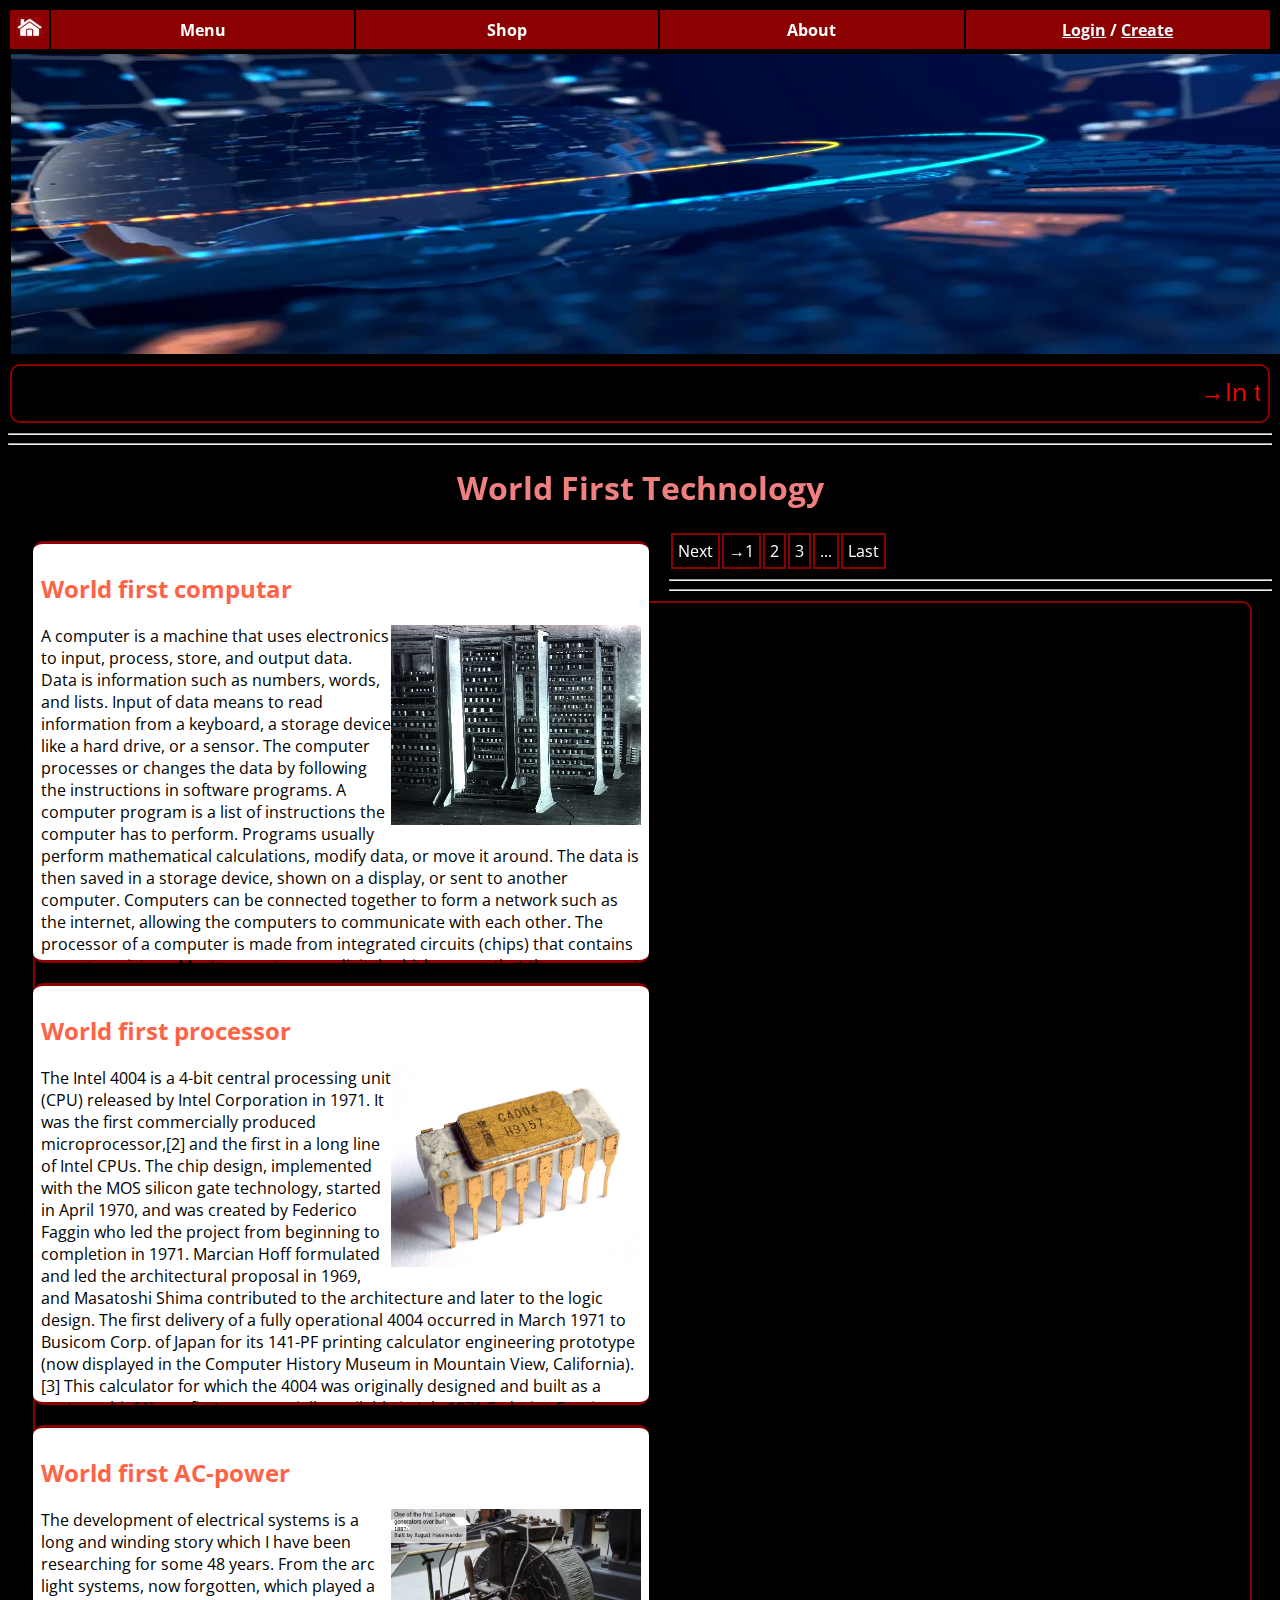
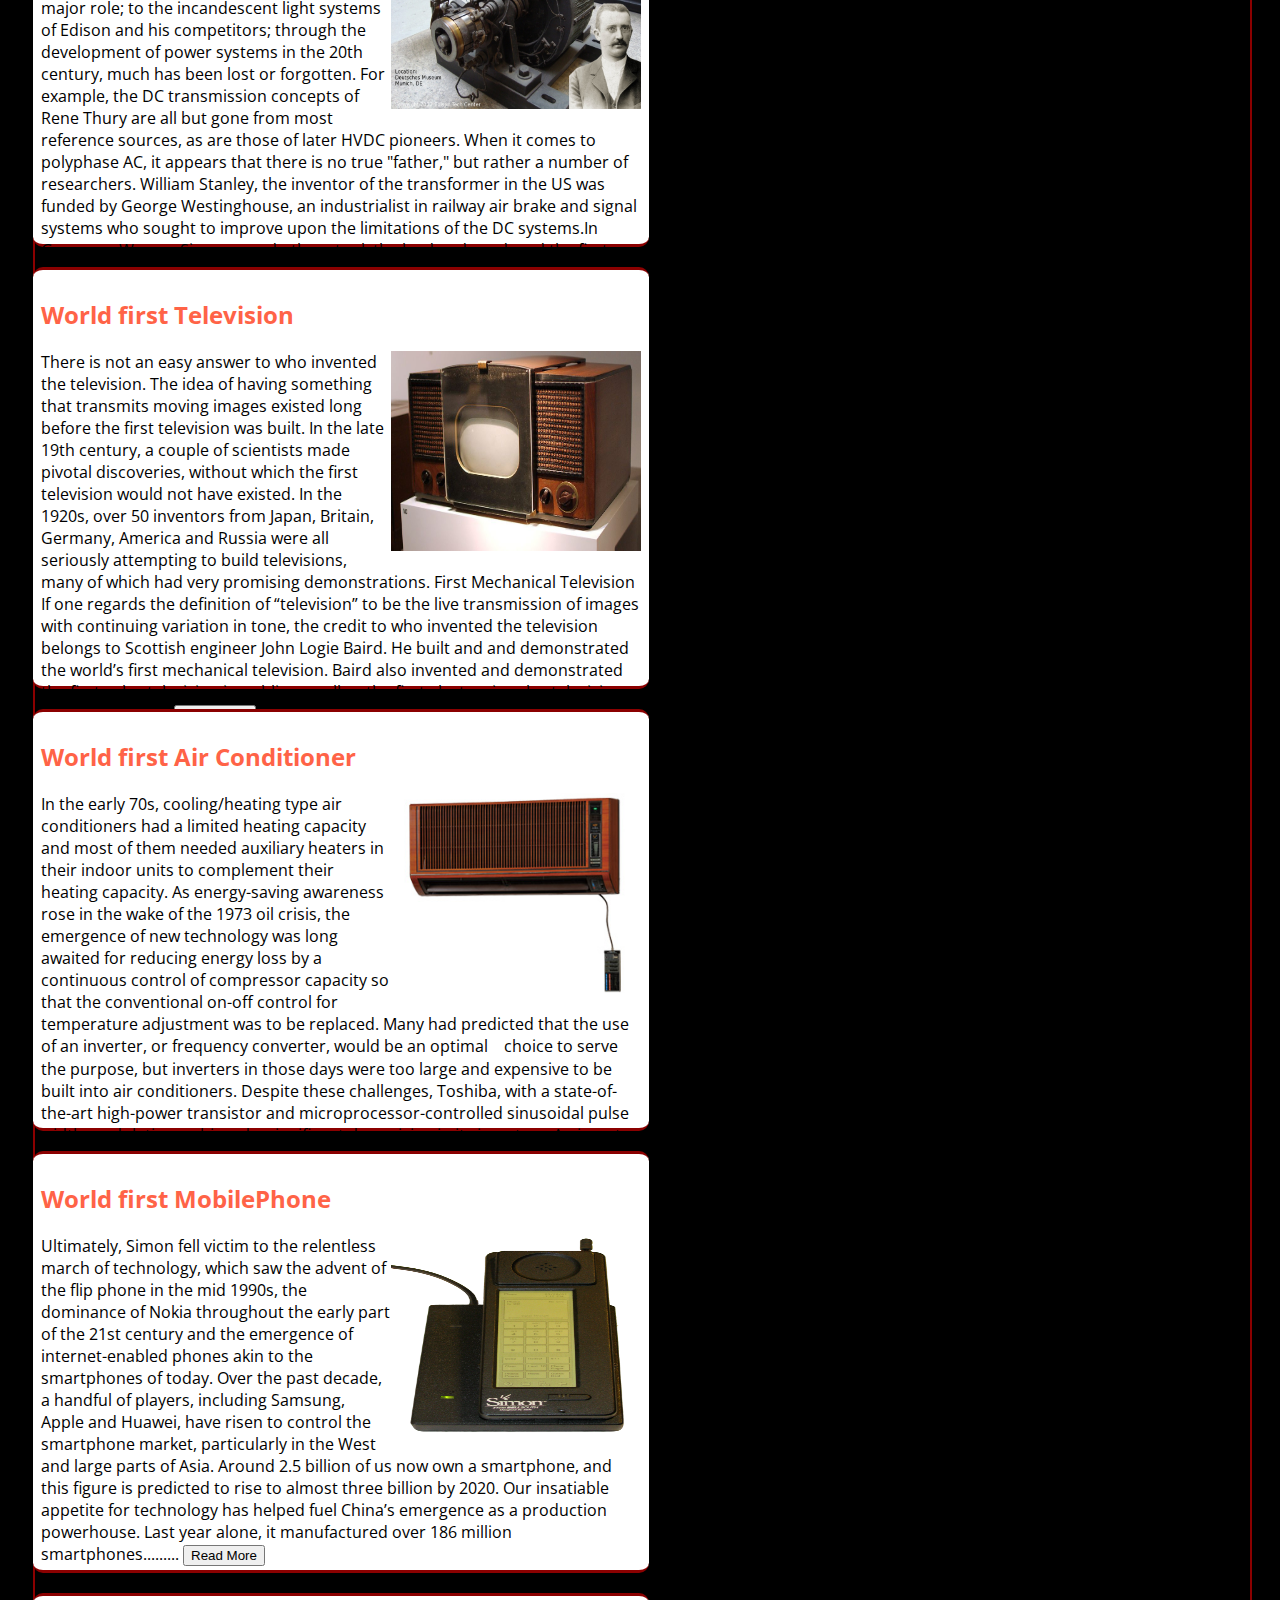
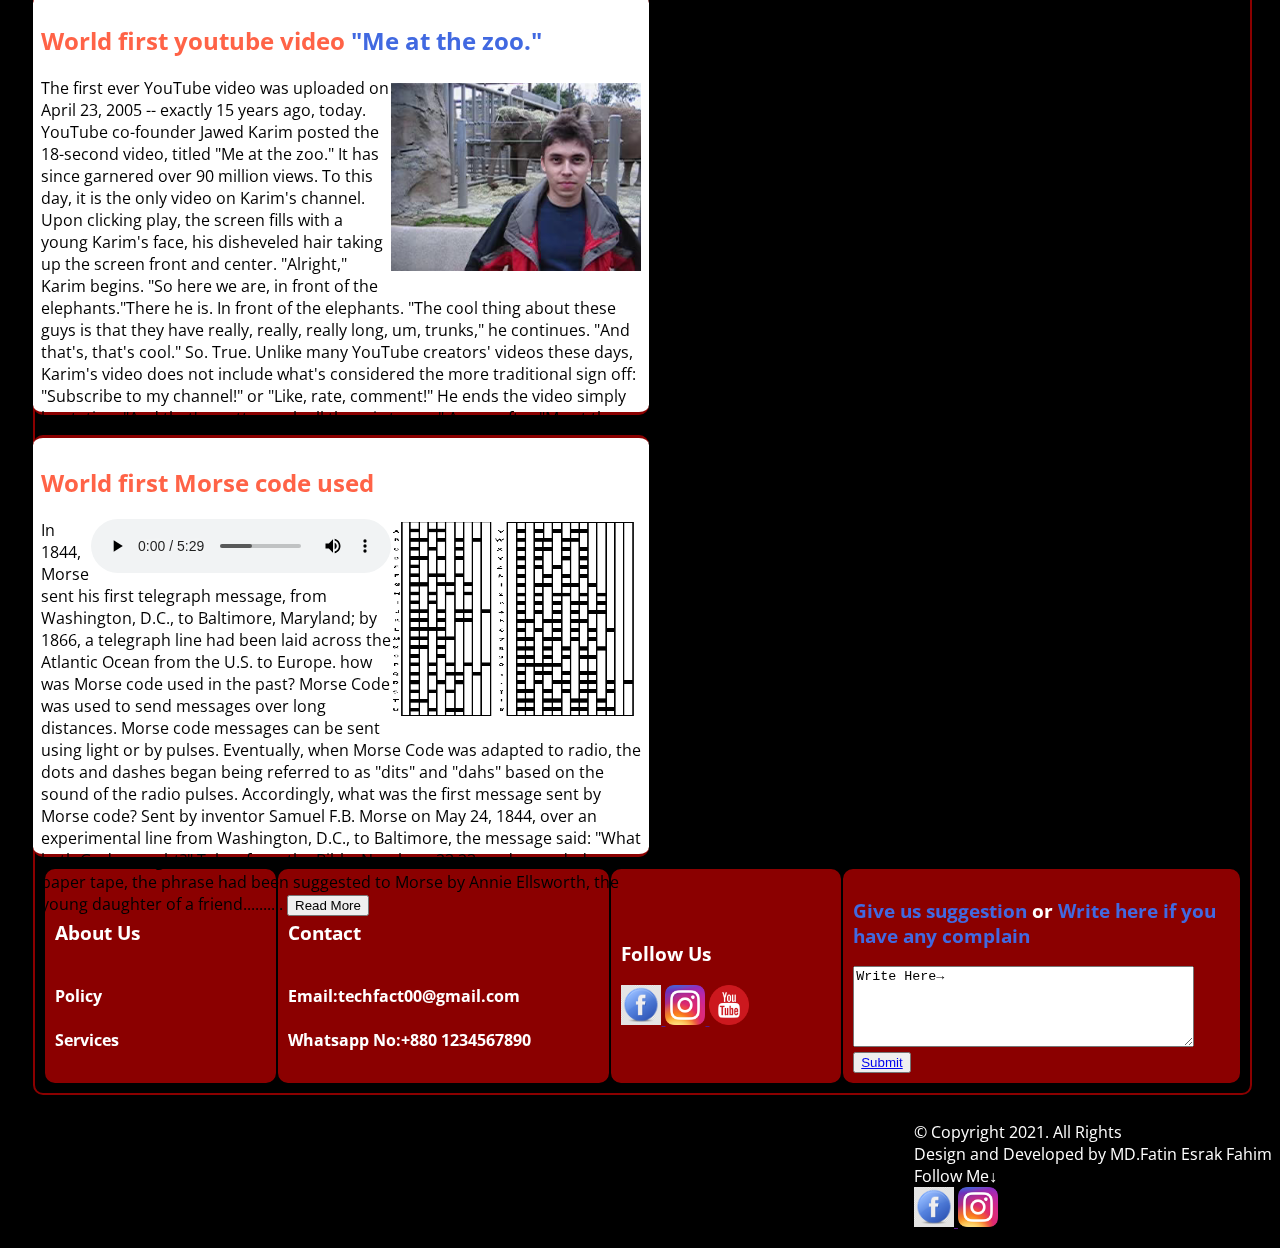
==== index.html @ de0692ca "firstcommit" ====
<!DOCTYPE html>
<html>
  <head>
    <title>
      Tech Fact
    </title>
    <link rel="icon" href="images/logo/logo.jpg" type="image" size="16*16">
    <link rel="stylesheet" href="css/index.css">
    <link rel="preconnect" href="https://fonts.googleapis.com">
    <link rel="preconnect" href="https://fonts.gstatic.com" crossorigin>
    <link href="https://fonts.googleapis.com/css2?family=Open+Sans+Condensed:wght@300&display=swap" rel="stylesheet">
  </head>
  <body>
   <section>
    <table border="0">
      <div >
        <tr>
          <td class="first"> <a href="/HW-4/index.html"><img src="images/header/home.png" alt="" height="20" width="25"></a> </td>
            <td class="first"width="350" height="10"><center><b>Menu</b></center></td>
            <td class="first" width="350" height="10"><center><b>Shop</b></center></td>
            <td class="first"width="350" height="10"><center><b>About</b></center></td>
            <td class="first"width="350" height="10"><center><b> <a href="login/login.html"title="click to login" target="_blank" class="h">Login</a> / <a href="create/create.html" title="click to create new account" target="_blank" class="h">Create</a> </b></center></td>
        </tr>
        </div>
        </table>
        <table border="0">
      <div>
      <tr>
        <td  height="150" colspan="4"><img src="images/cover/cover.jpg" alt="Cover image" height="300" width="1335"></td>
      </tr>
      </div>
      
    </table>
   </section>
   <table border="0">
     <tr>
       <td width="1335" class="abc">
        <marquee behavior="scroll" direction="left" onmouseover="this.stop()" onmouseout="this.start()"> →In this corona pandemic please maintain safety rules ,put on mask and be vaccinated because your safety on your hand. </marquee>
       </td>
     </tr>
  </table>
    <hr/> <hr/>
    <center>
      <h1>World First Technology</h1>
    </center>
    <section>
      <div class="xyz">
        <article>
          <h2>World first computar</h2>
          <img src="images/body/1st-pc.jpg" alt="1st-pc.jpg" height="200" width="250" class="b" >
          <p>A computer is a machine that uses electronics to input, process, store, and output data. Data is information such as numbers, words, and lists. Input of data means to read information from a keyboard, a storage device like a hard drive, or a sensor. The computer processes or changes the data by following the instructions in software programs. A computer program is a list of instructions the computer has to perform. Programs usually perform mathematical calculations, modify data, or move it around. The data is then saved in a storage device, shown on a display, or sent to another computer. Computers can be connected together to form a network such as the internet, allowing the computers to communicate with each other.

            The processor of a computer is made from integrated circuits (chips) that contains many transistors. Most computers are digital, which means that they represent information by using binary digits, or bits. Computers come in different shapes and sizes, depending on the brand and model and purpose. They range from small computers such as smartphones and laptops, to large computers such as supercomputers........
           <button>Read More</button>
          </p>
          
        </article>
      </div>
      <div class="xyz">
        <article>
          <h2>World first processor</h2>
          <img src="images/body/intel.jpg" alt="1st-pc.jpg" height="200" width="250" class="b">
          <p>The Intel 4004 is a 4-bit central processing unit (CPU) released by Intel Corporation in 1971. It was the first commercially produced microprocessor,[2] and the first in a long line of Intel CPUs.

            The chip design, implemented with the MOS silicon gate technology, started in April 1970, and was created by Federico Faggin who led the project from beginning to completion in 1971. Marcian Hoff formulated and led the architectural proposal in 1969, and Masatoshi Shima contributed to the architecture and later to the logic design. The first delivery of a fully operational 4004 occurred in March 1971 to Busicom Corp. of Japan for its 141-PF printing calculator engineering prototype (now displayed in the Computer History Museum in Mountain View, California).[3] This calculator for which the 4004 was originally designed and built as a custom chip[4] was first commercially available in July 1971.Federico Faggin accomplished what no one had achieved before: to fit a general-purpose CPU into a small, commercial silicon chip........
           <button>Read More</button>
          </p>
        </article>
      </div>
      <div class="xyz">
        <article>
          <h2>World first AC-power</h2>
          <img src="images/body/1st-acpower.jpg" alt="1st-pc.jpg" height="200" width="250" class="b">
          <p>The development of electrical systems is a long and winding story which I have been researching for some 48 years. From the arc light systems, now forgotten, which played a major role; to the incandescent light systems of Edison and his competitors; through the development of power systems in the 20th century, much has been lost or forgotten. For example, the DC transmission concepts of Rene Thury are all but gone from most reference sources, as are those of later HVDC pioneers.
            When it comes to polyphase AC, it appears that there is no true "father," but rather a number of researchers. William Stanley, the inventor of the transformer in the US was funded by George Westinghouse, an industrialist in railway air brake and signal systems who sought to improve upon the limitations of the DC systems.In Germany, Werner Siemens and others took the lead and produced the first long distance transmission of AC power 1891. AC motors were a different matter and the two leading figures on opposite sides of the Atlantic approached .......
           <button>Read More</button>
          </p>
        </article>
      </div>
      <div class="xyz">
        <article>
          <h2>World first Television</h2>
          <img src="images/body/1st-tv.jpg" alt="1st-pc.jpg" height="200" width="250" class="b">
          <p>There is not an easy answer to who invented the television. The idea of having something that transmits moving images existed long before the first television was built. In the late 19th century, a couple of scientists made pivotal discoveries, without which the first television would not have existed. In the 1920s, over 50 inventors from Japan, Britain, Germany, America and Russia were all seriously attempting to build televisions, many of which had very promising demonstrations.

            First Mechanical Television
            If one regards the definition of “television” to be the live transmission of images with continuing variation in tone, the credit to who invented the television belongs to Scottish engineer John Logie Baird. He built and and demonstrated the world’s first mechanical television. Baird also invented and demonstrated the first color television in public as well as the first electronic color television picture tube.........
           <button>Read More</button>
          </p>
        </article>
      </div>
      <div class="xyz">
        <article>
          <h2>World first Air Conditioner</h2>
          <img src="images/body/1st-ac.jpg" alt="1st-pc.jpg" height="200" width="250" class="b"">
          <p>In the early 70s, cooling/heating type air conditioners had a limited heating capacity and most of them needed auxiliary heaters in their indoor units to complement their heating capacity.

            As energy-saving awareness rose in the wake of the 1973 oil crisis, the emergence of new technology was long awaited for reducing energy loss by a continuous control of compressor capacity so that the conventional on-off control for temperature adjustment was to be replaced. Many had predicted that the use of an inverter, or frequency converter, would be an optimal　choice to serve the purpose, but inverters in those days were too large and expensive to be built into air conditioners. Despite these challenges, Toshiba, with a state-of-the-art high-power transistor and microprocessor-controlled sinusoidal pulse width modulation, achieved a significant downsizing in its inverters. An inverter whose size and weight was only one-sixth that of a conventional inverter, was instrumental in Toshiba's launch of the world's first air conditioner for commercial use in December 1980.........
           <button>Read More</button>
          </p>
        </article>
      </div>
      <div class="xyz">
        <article>
          <h2>World first MobilePhone</h2>
          <img src="images/body/1st-phone.png" alt="1st-pc.jpg" height="200" width="250" class="b">
          <p>Ultimately, Simon fell victim to the relentless march of technology, which saw the advent of the flip phone in the mid 1990s, the dominance of Nokia throughout the early part of the 21st century and the emergence of internet-enabled phones akin to the smartphones of today.

            Over the past decade, a handful of players, including Samsung, Apple and Huawei, have risen to control the smartphone market, particularly in the West and large parts of Asia.
            
            Around 2.5 billion of us now own a smartphone, and this figure is predicted to rise to almost three billion by 2020. Our insatiable appetite for technology has helped fuel China’s emergence as a production powerhouse. Last year alone, it manufactured over 186 million smartphones.........
           <button>Read More</button>
          </p>
        </article>
      </div>
      <div class="xyz">
        <article>
          <h2>World first youtube video <span class="g">"Me at the zoo."</span> </h2>
          <video src="video/Me at the zoo.mkv" autoplay="autoplay" height="200" width="250" class="b" ></video>
          <p>The first ever YouTube video was uploaded on April 23, 2005 -- exactly 15 years ago, today.
            YouTube co-founder Jawed Karim posted the 18-second video, titled "Me at the zoo." It has since garnered over 90 million views. To this day, it is the only video on Karim's channel.
            Upon clicking play, the screen fills with a young Karim's face, his disheveled hair taking up the screen front and center.
            "Alright," Karim begins. "So here we are, in front of the elephants."There he is. In front of the elephants.
            "The cool thing about these guys is that they have really, really, really long, um, trunks," he continues. "And that's, that's cool."
            So. True.
            Unlike many YouTube creators' videos these days, Karim's video does not include what's considered the more traditional sign off: "Subscribe to my channel!" or "Like, rate, comment!"
            He ends the video simply by stating: "And that's pretty much all there is to say."
            A year after "Me at the zoo," Karim and fellow co-founders sold the platform to Google for a whopping $1.65 billion.........
           <button>Read More</button>
          </p>
        </article>
      </div>
      <div class="xyz">
        <article>
          <h2>World first Morse code used</h2>
          <img src="images/body/morse.png" alt="1st-pc.jpg" height="200" width="250" class="b"> 
          <audio src="audio/morse.wav" controls="controls" class="b"></audio>
          <p>In 1844, Morse sent his first telegraph message, from Washington, D.C., to Baltimore, Maryland; by 1866, a telegraph line had been laid across the Atlantic Ocean from the U.S. to Europe.

            how was Morse code used in the past? Morse Code was used to send messages over long distances. Morse code messages can be sent using light or by pulses. Eventually, when Morse Code was adapted to radio, the dots and dashes began being referred to as "dits" and "dahs" based on the sound of the radio pulses.
            
            Accordingly, what was the first message sent by Morse code?
            
            Sent by inventor Samuel F.B. Morse on May 24, 1844, over an experimental line from Washington, D.C., to Baltimore, the message said: "What hath God wrought?" Taken from the Bible, Numbers 23:23, and recorded on a paper tape, the phrase had been suggested to Morse by Annie Ellsworth, the young daughter of a friend..........
           <button>Read More</button>
          </p>
        </article>
      </div>

    </section>
    <section>
      <div>
        <table border="0" >
          <tr>
            <td class="p m ">Next</td>
            <td class="p m">→1</td>
            <td class="p m">2</td>
            <td class="p m">3</td>
            <td class="p m">...</td>
            <td class="p m">Last</td>
          </tr>          
        </table>
      </div>
    </section>
    <hr> <hr>
    <section>
      <div class="abc">
        <table border="0">
          <tr>
            <td class="first abc" height="150" width="430">
             <h3> About Us</h3> <b> <br> Policy  <br> <br> Services</b>
            </td>
            <td class="first abc" height="150" width="430">
              <h3> Contact</h3> <b> <br> Email:techfact00@gmail.com  <br> <br> Whatsapp No:+880 1234567890</b>
            </td>
            <td class="first abc" height="150" width="430">
              <h3> Follow Us</h3> <a href="">
                <img src="images/footer/fb.jpg" alt="facebook link" height="40" width="40">
              </a>
              <a href="">
                <img src="images/footer/ins.png" alt="instragram link" height="40" width="40">
              </a>
              <a href="">
                <img src="images/footer/yt.png" alt="youtube link" height="40" width="40">
              </a>
            </td>
            <td class="first abc" height="150" width="430">
              <h3> <span class="g" > Give us suggestion </span> or <span class="g" >Write here if you have any complain</span> </h3>
              <textarea name="textarea" rows="5" cols="40">Write Here→</textarea> <br>
              <button class="l"> <a href="/HW-4/feedback/fedback.html">Submit</a> </button>
            </td>
          </tr>
        </table>
      </div>
    </section>
    <footer class="b">
      <p>&copy; Copyright 2021. All Rights <br>Design and Developed by MD.Fatin Esrak Fahim <br>Follow Me↓ <br> <a href=""> <img src="images/footer/fb.jpg" alt="facebook" height="40" width="40" > </a> <a href=""> <img src="images/footer/ins.png" alt="instragram" height="40" width="40"> </a> </p>
    </footer>

  </body>
</html>
---- css/index.css ----
.first{
  border: 2px solid darkred;
  padding: 5px; 
  background-color: darkred;
}
body{
  background-color: black;
  font-family: 'Open Sans Condensed', sans-serif;
  color:white;
}
.xyz{
  border-top: 3px solid darkred;
  border-bottom: 3px solid darkred;;
  height: 400px;
  width: 600px;
  margin: 10px 20px 10px 25px;
  padding: 8px;
  border-radius:10px;
  float:left;
  background-color: white;
  color: black;
}
h2{
  color: tomato;
}
.abc{
  border: 2px solid darkred;
  border-radius:10px;
  margin: 10px 20px 10px 25px;
  padding: 8px;
}
h1{
  color: lightcoral;
}
marquee{
  color:red;
  font-size: 25px;
}
.b{
  float:right;
}
.m{
  margin: 10px 20px 10px 25px;
  padding: 8px;
}
.g{
  color: royalblue;
}
.l{
  float: left;
}
.h{
  color: aliceblue;
}
.p{
  border: 2px solid darkred;
  padding: 5px;
}
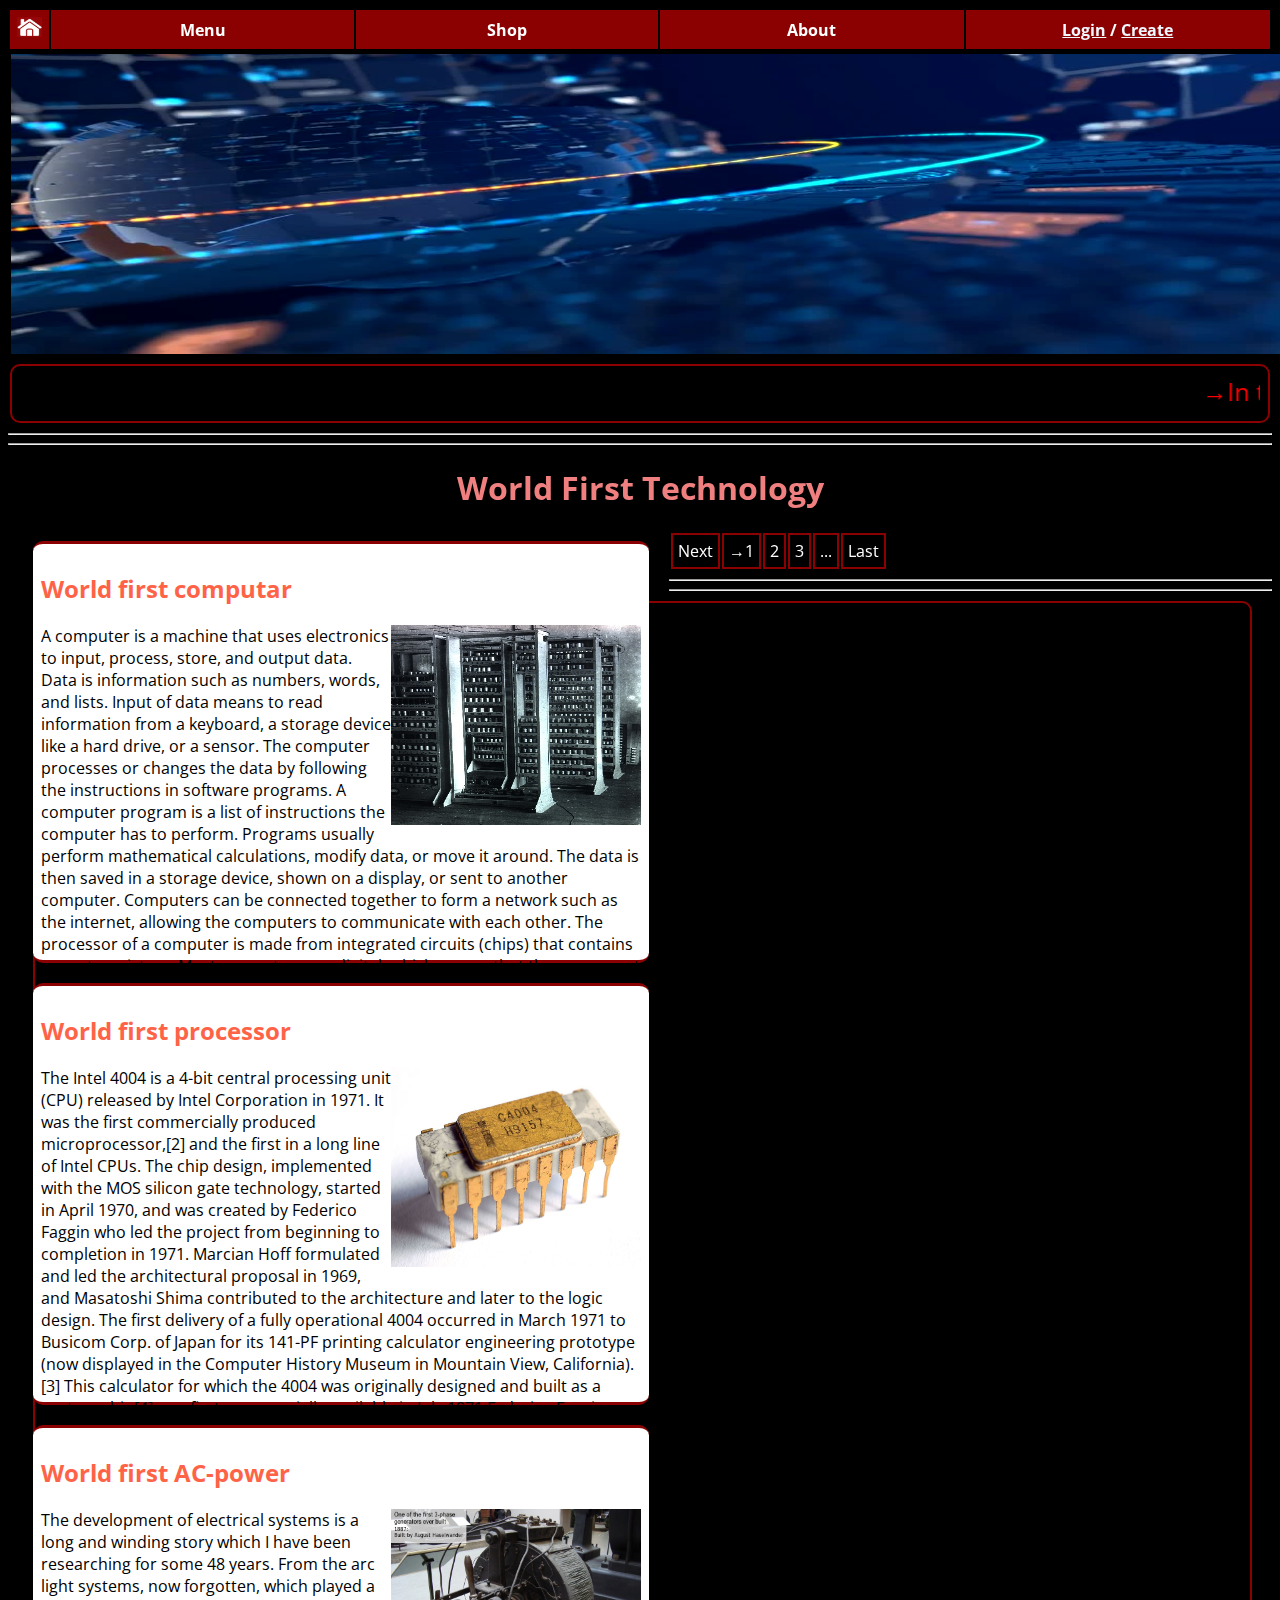
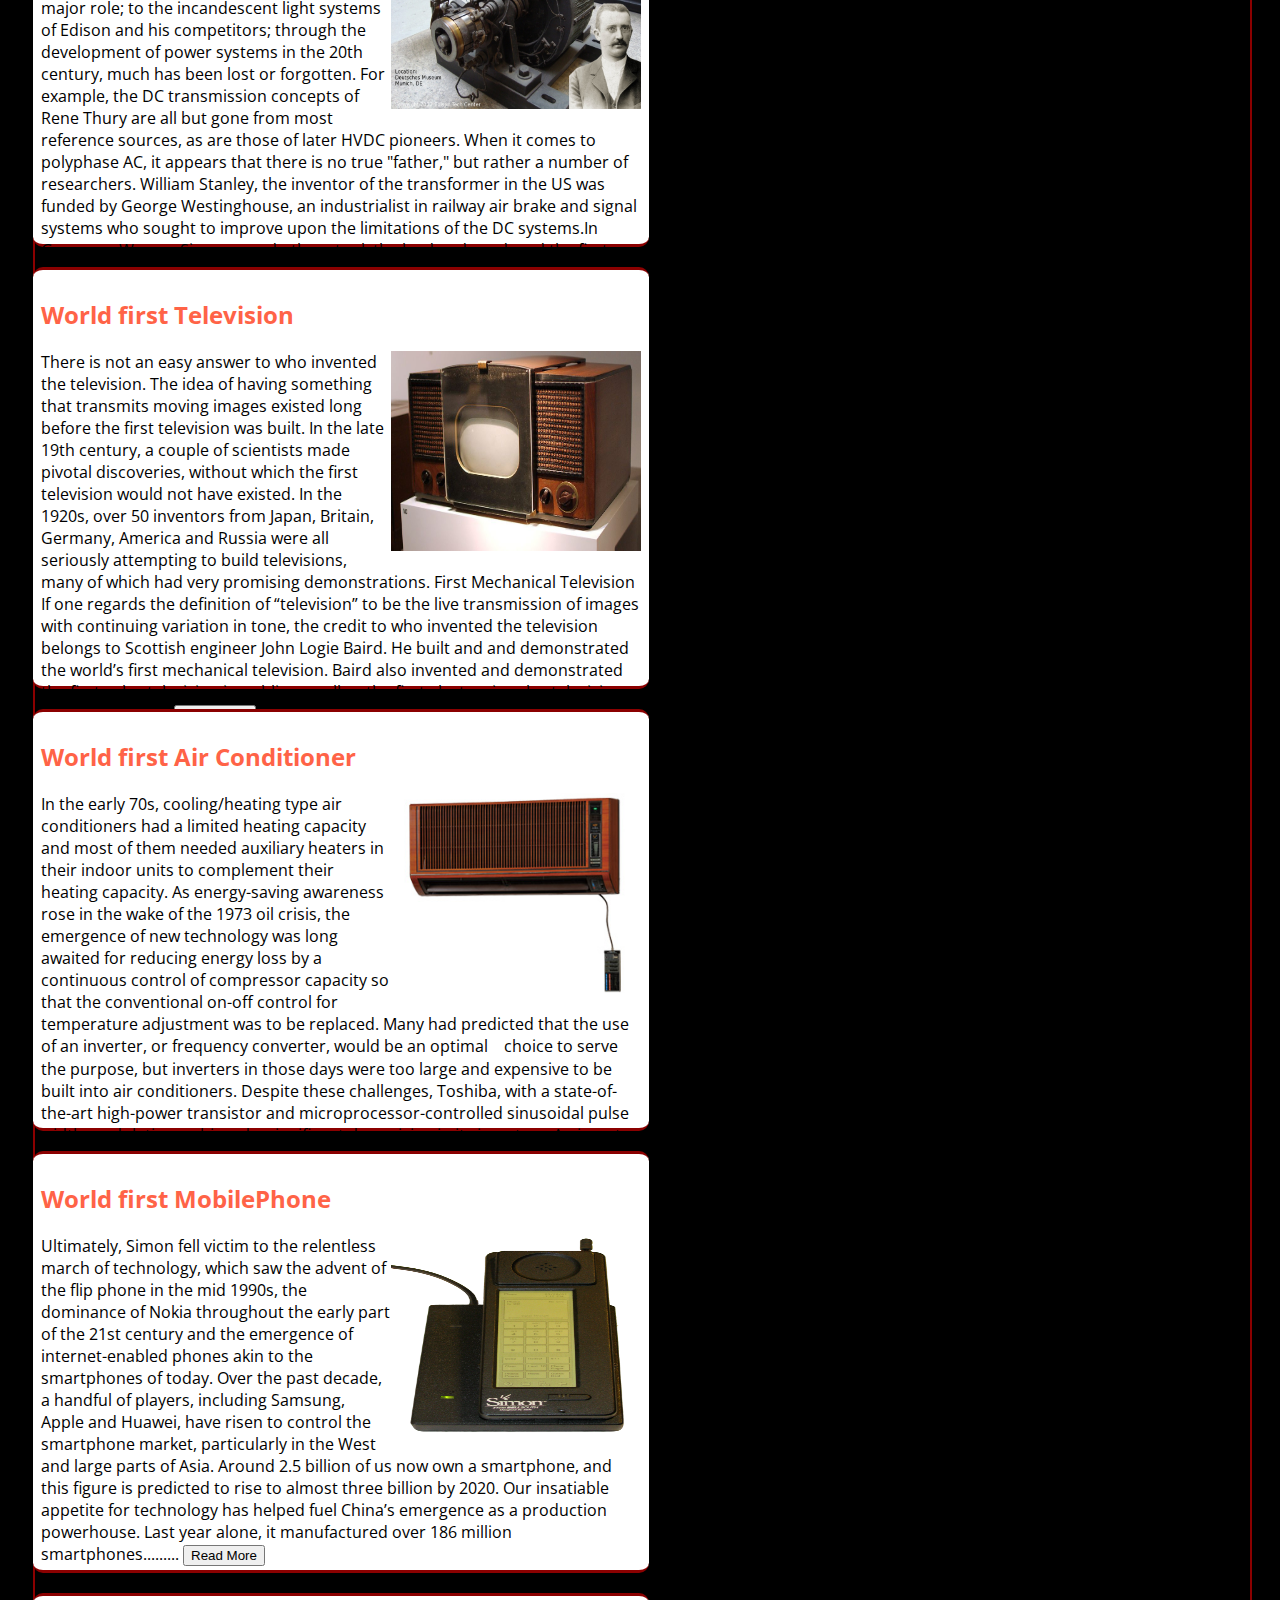
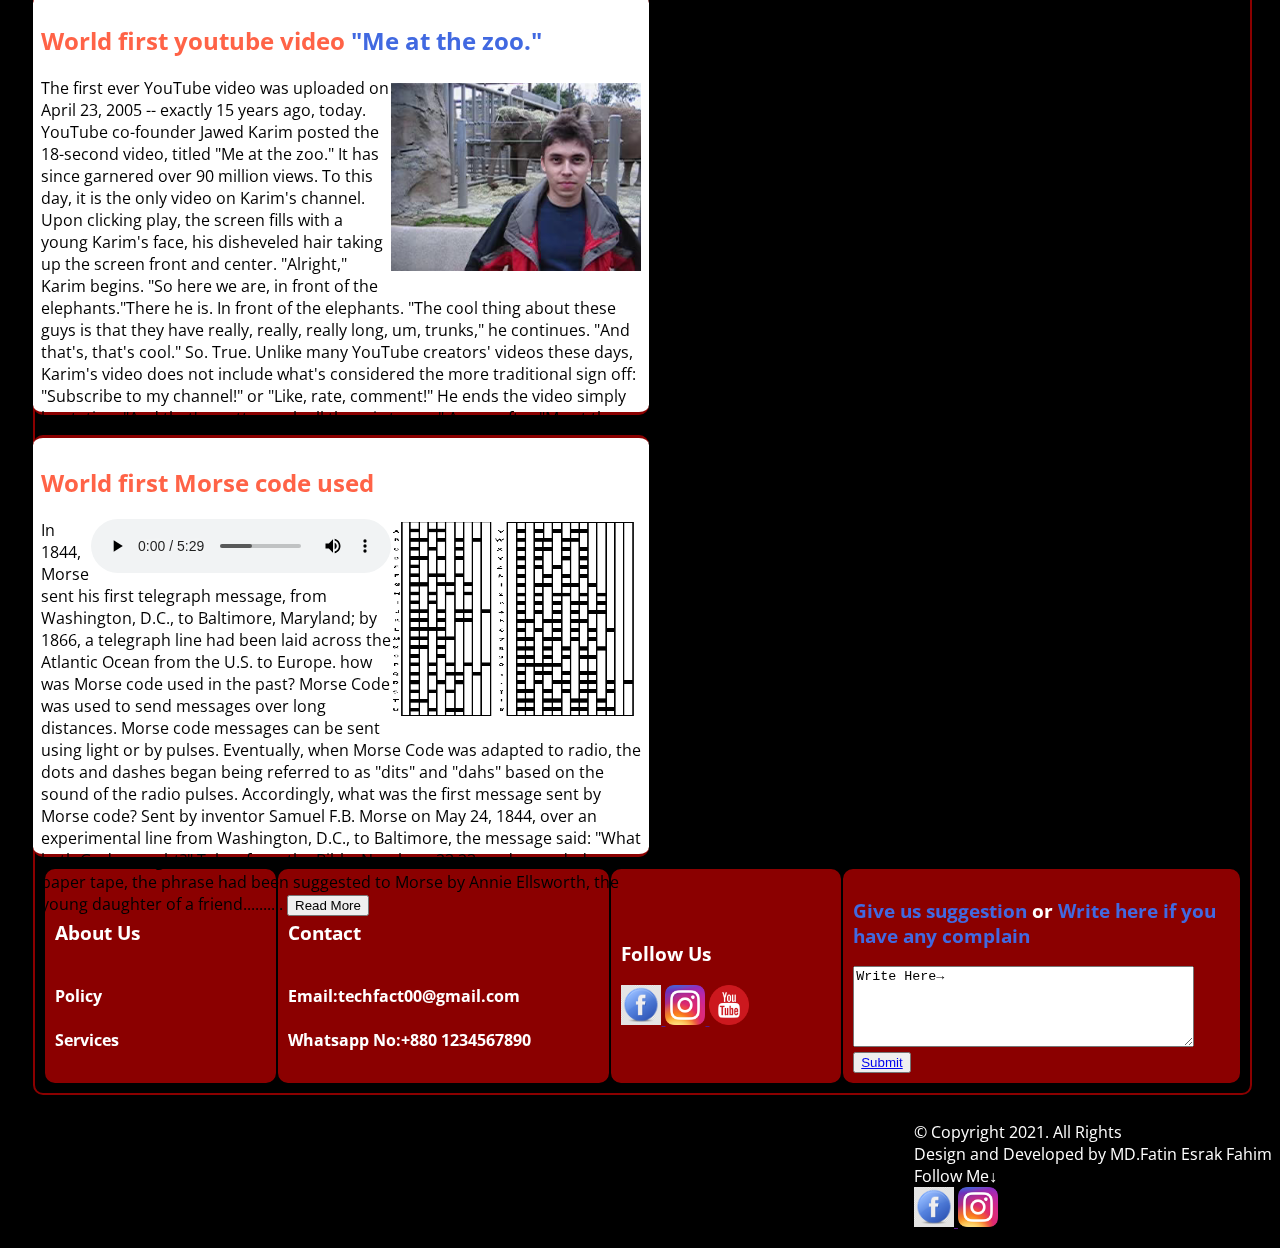
==== commit 81b5ada4: "2ndcommit" ====
--- a/index.html
+++ b/index.html
@@ -187,7 +187,7 @@
             <td class="first abc" height="150" width="430">
               <h3> <span class="g" > Give us suggestion </span> or <span class="g" >Write here if you have any complain</span> </h3>
               <textarea name="textarea" rows="5" cols="40">Write Here→</textarea> <br>
-              <button class="l"> <a href="/HW-4/feedback/fedback.html">Submit</a> </button>
+              <button class="l"> <a href="feedback/fedback.html">Submit</a> </button>
             </td>
           </tr>
         </table>
